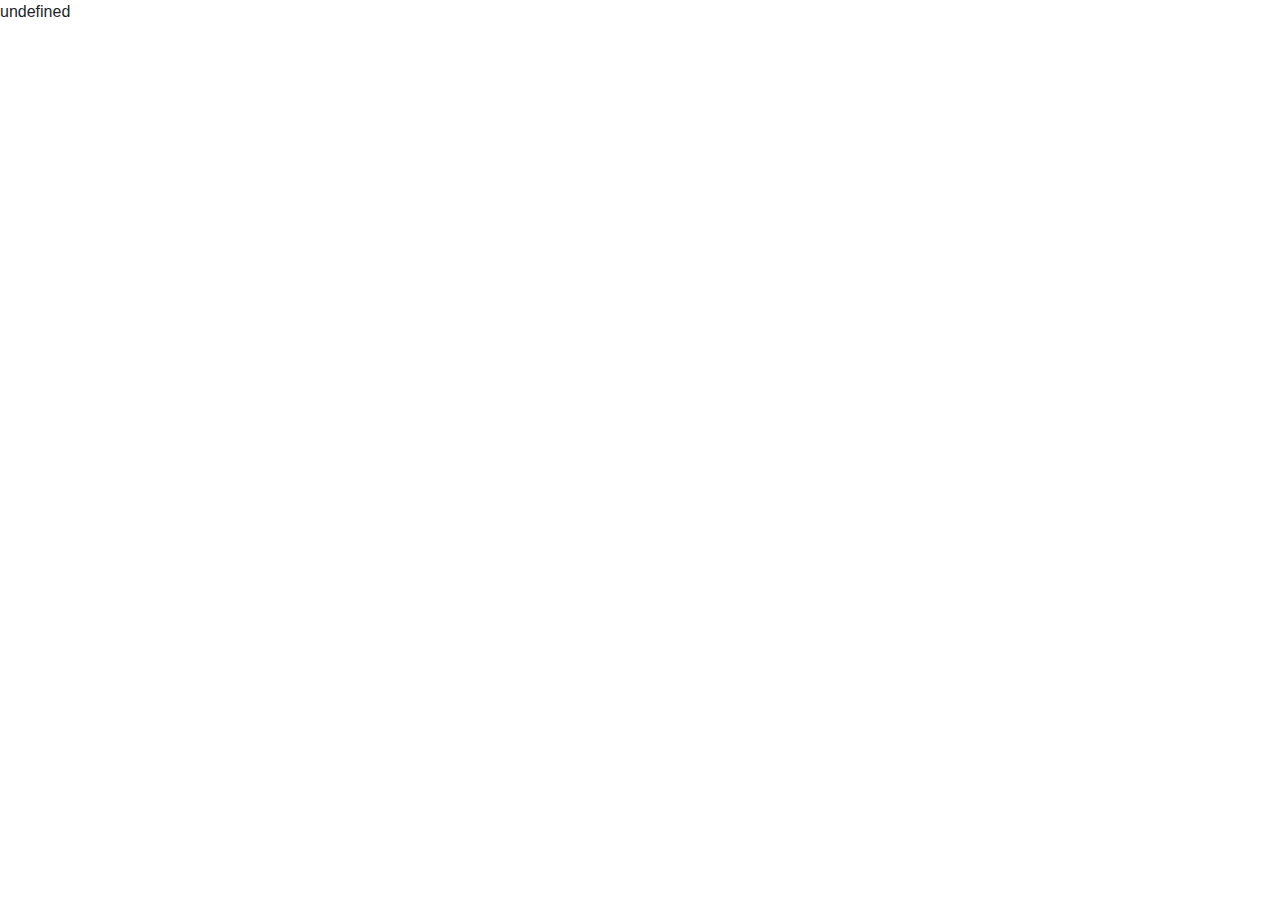
==== src/module-2/card/index.html @ 6fc556b7 "Initial commit" ====
<!DOCTYPE html>
<html lang="en">
<head>
  <meta charset="utf-8">
  <link rel="stylesheet" href="https://fonts.googleapis.com/css?family=Source+Sans+Pro:300,400,400i,700&display=fallback">
  <link rel="stylesheet" href="https://cdn.jsdelivr.net/npm/bootstrap@4.6.0/dist/css/bootstrap.min.css">
  <link rel="stylesheet" href="https://use.fontawesome.com/releases/v5.0.13/css/all.css">
</head>

<body>
  <div id="root"></div>

  <script type="module">
    import Card from './index.js';
    import { products } from '../../fixtures/products.js'

    const card = new Card(products[0]);

    root.append(card.element);
  </script>
</body>
</html>
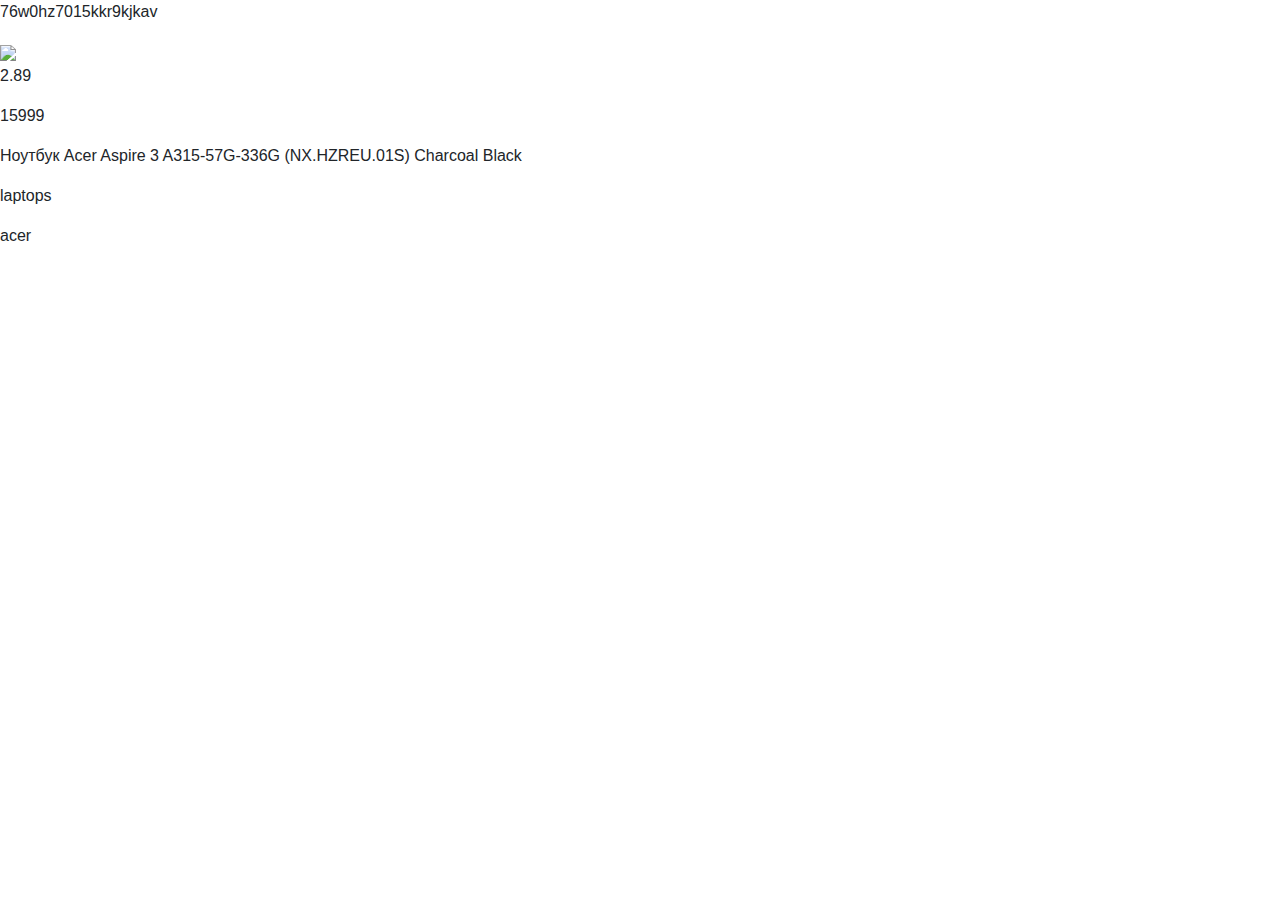
==== commit b6221f86: "Add files via upload" ====
--- a/src/module-2/card/index.html
+++ b/src/module-2/card/index.html
@@ -12,7 +12,7 @@
 
   <script type="module">
     import Card from './index.js';
-    import { products } from '../../fixtures/products.js'
+    import { products } from './fixtures/products.js'
 
     const card = new Card(products[0]);
 
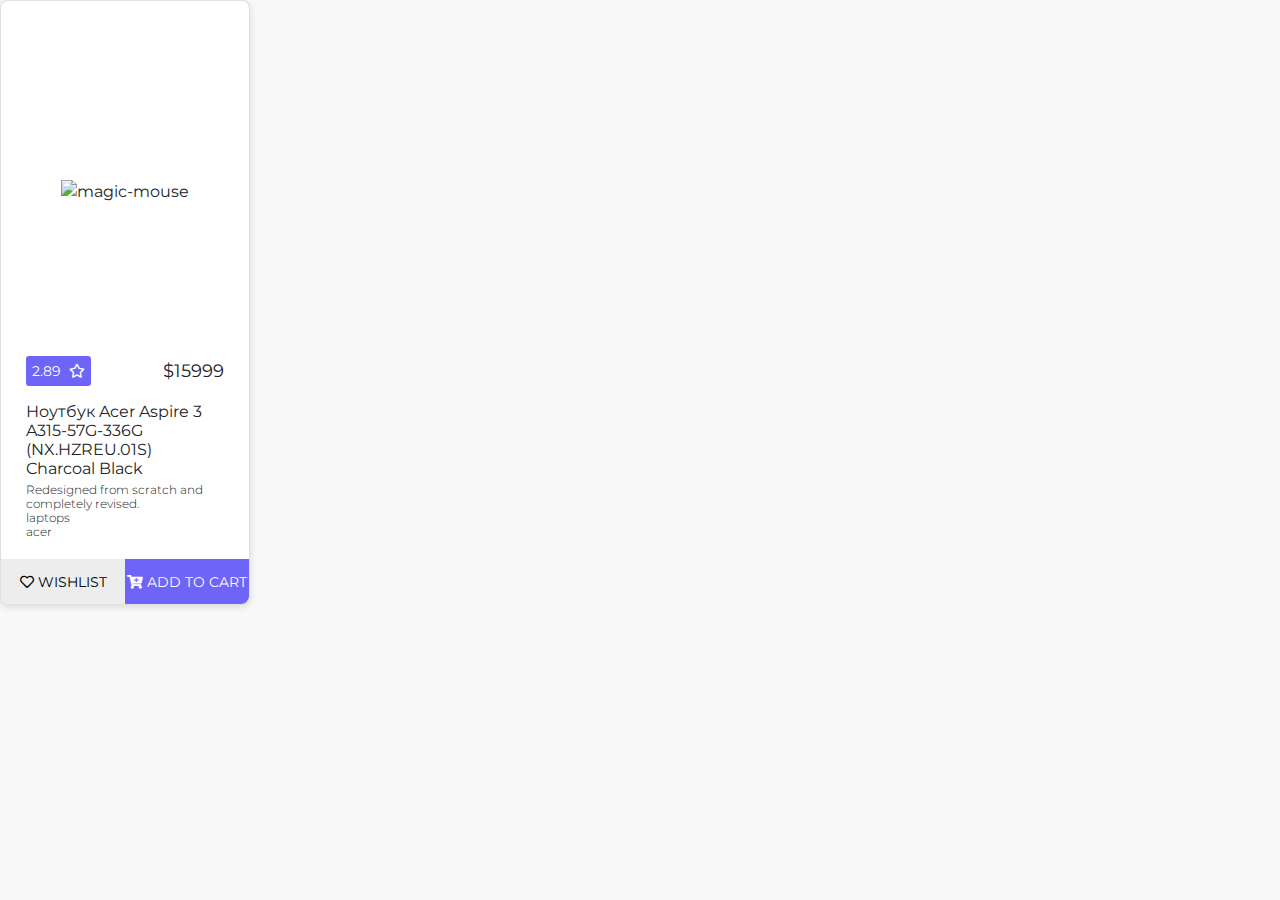
==== commit f6400101: "Add files via upload" ====
--- a/src/module-2/card/index.html
+++ b/src/module-2/card/index.html
@@ -5,6 +5,8 @@
   <link rel="stylesheet" href="https://fonts.googleapis.com/css?family=Source+Sans+Pro:300,400,400i,700&display=fallback">
   <link rel="stylesheet" href="https://cdn.jsdelivr.net/npm/bootstrap@4.6.0/dist/css/bootstrap.min.css">
   <link rel="stylesheet" href="https://use.fontawesome.com/releases/v5.0.13/css/all.css">
+  <link rel="stylesheet" href="reset.css">
+  <link rel="stylesheet" href="style.css">
 </head>
 
 <body>
@@ -12,7 +14,7 @@
 
   <script type="module">
     import Card from './index.js';
-    import { products } from './fixtures/products.js'
+    import { products } from '../../fixtures/products.js'
 
     const card = new Card(products[0]);
 
--- a/src/module-2/card/style.css
+++ b/src/module-2/card/style.css
@@ -0,0 +1,665 @@
+@media screen and (max-width: 9999px) {
+    .container {
+        margin: 30px auto;
+        max-width: 1850px;
+    }
+
+    .filters {
+        width: 560px;
+    }
+
+    .filters__block-inner {
+        padding-right: 145px;
+    }
+
+    .filters__btn button {
+        width: 560px;
+    }
+
+    .grid-container-row {
+        grid-template-columns: 1fr 5fr;
+        column-gap: 30px;
+    }
+
+    .flex-container-column {
+        width: 100%;
+    }
+
+    .cards { 
+        grid-template-columns: 1fr 1fr 1fr;
+        gap: 30px;
+        max-width: 1260px;
+        width: 100%; 
+    }
+
+    .card {
+        max-width: 400px;
+    }
+
+    .search {
+        max-width: 1260px;
+        width: 100%;
+    }
+    
+    .search input {
+        width: 100%;
+    }
+
+    .quantity-outer {
+        max-width: 1260px;
+    }
+}
+
+@media screen and (max-width: 1850px) {
+    .container {
+        margin: 30px auto;
+        max-width: 1200px;
+    }
+    .filters, .filters__btn button {
+        width: 350px;
+    }
+
+    .filters__block-inner {
+        padding-right: 45px;
+    }
+
+    .grid-container-row {
+        grid-template-columns: 1fr 5fr;
+        column-gap: 30px;
+    }
+
+    .flex-container-column {
+        max-width: 850px;
+        width: 100%;
+    }
+
+    .cards { 
+        grid-template-columns: 1fr 1fr 1fr;
+        gap: 30px;
+        max-width: 850px;
+    }
+
+    .card {
+        width: fit-content;
+        max-width: 250px;
+    }
+
+    .search {
+        max-width: 1260px;
+    }
+    
+    .search input {
+        width: 100%;
+    }
+
+    .quantity-outer {
+        max-width: 1260px;
+    }
+}
+
+@media screen and (max-width: 1200px) {
+    .container {
+        margin: 30px auto;
+        max-width: 800px;
+    }
+    .filters, .filters__btn button {
+        width: 350px;
+    }
+
+    .filters__block-inner {
+        padding-right: 45px;
+    }
+
+    .flex-container-column {
+        max-width: 450px;
+    }
+
+    .cards { 
+        grid-template-columns: 1fr 1fr;
+        gap: 30px;
+        max-width: 450px;
+    }
+
+    .card {
+        width: fit-content;
+        max-width: 200px;
+    }
+
+    .search {
+        max-width: 1260px;
+    }
+    
+    .search input {
+        width: 100%;
+    }
+
+    .quantity-outer {
+        max-width: 1260px;
+    }
+}
+
+@media screen and (max-width: 720px) {
+    .container {
+        margin: 15px 10px;
+        max-width: 700px;
+    }
+
+    .filters {
+        display: none;
+    }
+
+    .cards { 
+        grid-template-columns: 100%;
+        gap: 30px;
+        max-width: 700px;
+    }
+
+    .card {
+        width: 97vw;
+        max-width: 700px;
+    }
+
+    .grid-container-row {
+        grid-template-columns: 1fr;
+        column-gap: 30px;
+    }
+
+    .flex-container-column {
+        max-width: 700px;
+        width: 100%;
+    }
+
+    .search {
+        max-width: 700px;
+        width: 100%;
+    }
+    
+    .search input {
+        width: 100%;
+    }
+
+    .quantity-outer {
+        width: 100%;
+    }
+}
+
+.logo {
+    display: flex;
+    align-items: center;
+}
+
+.logo-outer {
+    margin-bottom: 40px;
+}
+
+.logo__img {
+    width: 90px;
+    height: 70px;
+}
+
+.logo__text {
+    font-weight: 600;
+    font-size: 48px;
+    line-height: 27px;
+    color: rgba(126, 114, 242, 1);
+}
+
+.breadcr {
+    font-size: 14px;
+    line-height: 17px;
+    max-width: 1850px;
+}
+
+.breadcr-outer {
+    margin-bottom: 50px;
+}
+
+.breadcr span {
+    padding-right: 10px;
+}
+
+.breadcr__icon {
+    color: rgba(126, 114, 242, 1);
+}
+
+#breadcr__shop {
+    color: rgba(126, 114, 242, 1);
+}
+
+.fa-angle-double-right {
+    font-size: 12px;
+}
+
+
+
+.grid-container-row {
+    display: grid;
+}
+
+.flex-container-column {
+    display: flex;
+    flex-direction: column;
+}
+
+.filters__header {
+    display: flex;
+    justify-content: space-between;
+    align-items: center;
+}
+
+.filters__header-outer {
+    margin-bottom: 25px;
+}
+
+.filters__header-name {
+    font-size: 18px;
+    line-height: 21px;
+}
+
+.filters__header-show-btn {
+    border: none;
+    background-color: rgba(255, 255, 255, 1);
+    box-shadow: 0px 2px 8px rgba(0, 0, 0, 0.13);
+    border-radius: 8px;
+    width: 45px;
+    height: 40px;
+}
+
+.filters__header-show-btn i {
+    font-size: 24px;
+}
+
+.filters__block {
+    background-color: rgba(255, 255, 255, 1);
+    box-shadow: 0px 2px 8px rgba(0, 0, 0, 0.13);
+    border-radius: 8px;
+    height: 1610px;
+}
+
+.filters__block-outer {
+    margin-bottom: 30px;
+}
+
+.filters__block-inner {
+    padding-top: 20px;
+    padding-left: 45px;
+}
+
+.filter-outer {
+    padding-bottom: 40px;
+}
+
+.filter__name {
+    font-weight: 600;
+    font-size: 18px;
+    line-height: 22px;
+}
+
+.filter__name-inner {
+    margin-bottom: 20px;
+}
+
+.filter__input-outer {
+    padding-bottom: 15px;
+    
+}
+
+.filter__line {
+    border: none;
+    background-color: rgba(214, 214, 214, 1);
+    width: auto;
+    height: 1px;
+}
+
+.filter__line-outer {
+    margin-bottom: 30px;
+}
+
+.filter span {
+    float: right;
+}
+
+.filter label {
+    font-size: 16px;
+    line-height: 32px;
+}
+
+.filter span {
+    font-size: 14px;
+    line-height: 32px;
+}
+
+.filters__btn button {
+    border: none;
+    background-color: rgba(111, 100, 248, 1);
+    box-shadow: 0px 2px 8px rgba(0, 0, 0, 0.13);
+    border-radius: 8px;
+    height: 56px;
+    
+    color: white;
+    font-size: 18px;
+    line-height: 21px;
+}
+
+
+
+
+
+input[type="radio"]:checked, 
+input[type="radio"]:not(:checked),
+input[type="checkbox"]:checked, 
+input[type="checkbox"]:not(:checked) {
+    position: absolute;
+    left: -9999px;
+}
+
+input[type="radio"]:checked + label, 
+input[type="radio"]:not(:checked) + label,
+input[type="checkbox"]:checked + label, 
+input[type="checkbox"]:not(:checked) + label {
+    display: inline-block;
+    position: relative;
+    padding-left: 30px;
+    line-height: 20px;
+    cursor: pointer;
+}
+
+input[type="radio"]:checked + label:before, 
+input[type="radio"]:not(:checked) + label:before,
+input[type="checkbox"]:checked + label:before, 
+input[type="checkbox"]:not(:checked) + label:before {
+    content: "";
+    position: absolute;
+    left: 0px;
+    top: 0px;
+    border: 1px solid rgba(151, 151, 151, 1);
+}
+
+input[type="radio"]:checked + label:before, 
+input[type="radio"]:not(:checked) + label:before {
+    width: 18px;
+    height: 15px;
+    border-radius: 100%;
+}
+
+input[type="checkbox"]:checked + label:before, 
+input[type="checkbox"]:not(:checked) + label:before {
+    width: 20px;
+    height: 17px;
+    border-radius: 3px;
+}
+
+input[type="radio"]:checked + label:after, 
+input[type="radio"]:not(:checked) + label:after,
+input[type="checkbox"]:checked + label:after, 
+input[type="checkbox"]:not(:checked) + label:after {
+    content: "";
+    position: absolute;
+    -webkit-transition: all 0.2s ease;
+    -moz-transition: all 0.2s ease;
+    -o-transition: all 0.2s ease;
+    transition: all 0.2s ease;
+
+    left: 0;
+    top: 0;
+    background-color: rgba(111, 100, 248, 1);
+}
+
+input[type="radio"]:checked + label:after, 
+input[type="radio"]:not(:checked) + label:after {
+    width: 20px;
+    height: 17px;
+    border-radius: 100%;
+}
+
+input[type="checkbox"]:checked + label:after, 
+input[type="checkbox"]:not(:checked) + label:after {
+    width: 22px;
+    height: 19px;
+    border-radius: 3px;
+}
+
+input[type="radio"]:not(:checked) + label:after,
+input[type="checkbox"]:not(:checked) + label:after {
+    opacity: 0;
+}
+
+input[type="radio"]:checked + label:after,
+input[type="checkbox"]:checked + label:after {
+    opacity: 1;
+}
+
+
+
+
+
+.quantity-outer {
+    display: flex;
+    justify-content: space-between;
+    align-items: flex-end;
+
+    margin-top: -10px;
+    margin-bottom: 35px;
+    width: 100%;
+}
+
+.quantity-results {
+    font-size: 18px;
+    line-height: 21px;
+}
+
+.favorite {
+    background-color: rgba(111, 100, 248, 1);
+    color: white;
+    border: none;
+    box-shadow: 0px 2px 8px rgba(0, 0, 0, 0.13);
+    border-radius: 8px;
+    width: 45px;
+    height: 40px;
+    font-size: 18px;
+}
+
+.search {
+    margin-bottom: 30px;
+}
+
+.search form {
+    position: relative;
+}
+
+.search input {
+    height: 62px;
+    border: none;
+    box-shadow: 0px 2px 8px rgba(0, 0, 0, 0.13);
+    border-radius: 8px;
+    outline: none;
+
+    font-weight: 300;
+    font-size: 22px;
+    line-height: 26px;
+    padding: 18px 30px;
+}
+
+.search button {
+    border: none;
+    position: absolute; 
+    top: 50%;
+    right: 30px;
+    transform: translate(0, -50%);
+    background: white;
+    cursor: pointer;
+}
+
+.search i {
+    color: rgba(96, 96, 96, 1);
+    font-size: 24px;
+}
+
+
+
+
+
+
+
+.cards {
+    display: grid;   
+}
+
+.card {
+    border-radius: 8px;
+    box-shadow: 0 2px 8px rgba(0, 0, 0, 0.13);
+    background-color: white;
+    position: relative;
+}
+
+.card-inner {
+    padding: 25px;
+    margin-bottom: 40px;
+}
+
+.card__img {
+    height: 330px;
+    object-fit: cover;
+}
+
+.card__img img {
+    max-width: 100%;
+    max-height: 100%;
+    
+    position: relative;
+    left: 50%;
+    top: 50%;
+    transform: translate(-50%, -50%);
+}
+
+.card__rate {
+    color: white;
+    background-color: rgba(111, 100, 248, 1);
+    border-radius: 3px;
+    font-size: 14px;
+    line-height: 17px;
+    height: 30px;
+    width: 65px;
+}
+
+.card__rate:hover {
+    cursor: pointer;
+}
+
+.card__rate-inner {
+    display: flex;
+    height: 100%;
+    justify-content: space-around;
+    align-items: center;
+    padding-left: 5px;
+    padding-right: 5px;
+}
+
+.card__rate i {
+    padding-left: 6px;
+}
+
+.card__price {
+    font-size: 18px;
+    line-height: 21px;
+}
+
+.card__rate__price-outer {
+    display: flex;
+    justify-content: space-between;
+    align-items: center;
+}
+
+.card__header {
+    font-size: 16px;
+    line-height: 19px;
+}
+
+.card__header-outer {
+    margin-top: 16px;
+    margin-bottom: 5px;
+}
+
+.card__text {
+    font-weight: 300;
+    font-size: 12px;
+    line-height: 14px;
+}
+
+.card__btns {
+    height: 45px;
+    text-align: center;
+    font-weight: 600;
+    font-size: 14px;
+    line-height: 18px;
+    display: flex;
+    align-items: stretch;
+    position: absolute;
+    bottom: 0;
+    width: 100%;
+}
+
+.card__wishlist, .card__add {
+    text-transform: uppercase;
+    width: 50%;
+    border: none;
+    cursor: pointer;
+}
+
+.card__wishlist {
+    background-color: rgba(237, 237, 237, 1);
+    border-radius: 0 0 0 8px;
+}
+
+.card__add {
+    background: rgba(111, 100, 248, 1);
+    color: white;
+    border-radius: 0 0 8px 0;
+}
+
+
+
+
+.pagination {
+    display: flex;
+    justify-content: center;
+    width: 100%;
+    max-width: 1850px;
+}
+
+.pagination-outer {
+    margin-top: 40px;
+}
+
+.pagination__arrow {
+    background-color: rgba(237, 237, 237, 1);
+    border: none;
+    border-radius: 50%;
+    width: 40px;
+    height: 40px;
+    font-size: 20px;
+    margin: 0 15px;
+}
+
+.pagination__nums {
+    background-color: rgba(237, 237, 237, 1);
+    border-radius: 20px;
+    width: 400px;
+    display: flex;
+    justify-content: space-between;
+    padding: 0 10px;
+}
+
+.pagination__nums button {
+    background-color: rgba(237, 237, 237, 1);
+    border: none;
+    border-radius: 20px;
+    width: 40px;
+    height: 40px;
+    font-size: 18px;
+    line-height: 21px;
+}
+
+.pagination__nums button:hover {
+    background-color: rgba(111, 100, 248, 1);
+}
